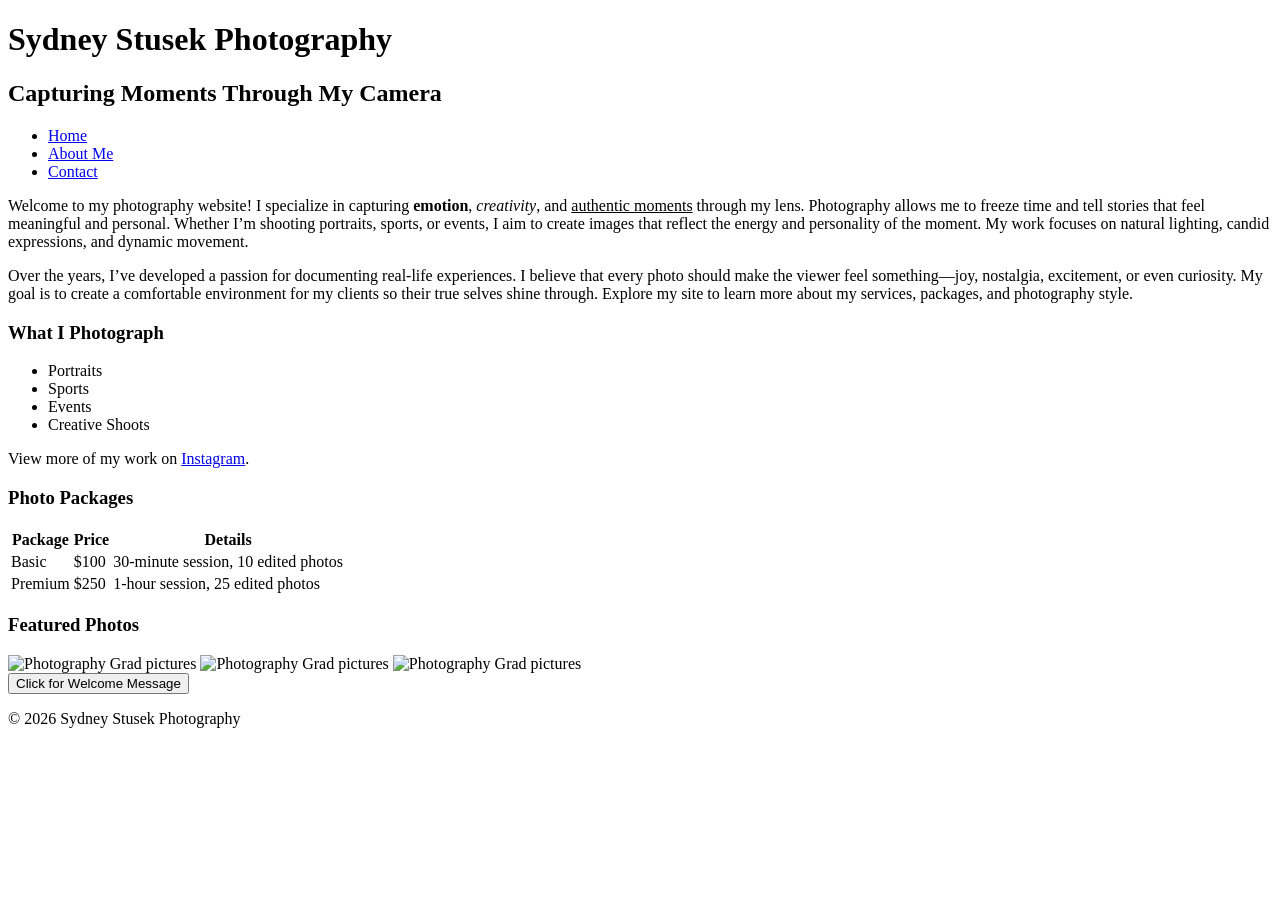
==== index.html @ 68c05e69 "Add files via upload" ====
<!DOCTYPE html>
<html lang="en">
<head>
    <meta charset="UTF-8">
    <title>Sydney Stusek Photography</title>
    <link rel="stylesheet" href="styles.css">
     <script src="script.js" defer></script>
</head>

<body>
    <header>
        <h1>Sydney Stusek Photography</h1>
        <h2>Capturing Moments Through My Camera</h2>
    </header>

    <nav>
    <ul class="nav-links">
        <li><a href="index.html">Home</a></li>
        <li><a href="aboutme.html">About Me</a></li>
        <li><a href="contact.html">Contact</a></li>
    </ul>
</nav>

    <section class="main-content">
        <p>
            Welcome to my photography website! I specialize in capturing <b>emotion</b>, 
            <i>creativity</i>, and <u>authentic moments</u> through my lens. Photography allows me 
            to freeze time and tell stories that feel meaningful and personal. Whether I’m shooting 
            portraits, sports, or events, I aim to create images that reflect the energy and personality 
            of the moment. My work focuses on natural lighting, candid expressions, and dynamic movement.
        </p>

        <p>
            Over the years, I’ve developed a passion for documenting real-life experiences. I believe 
            that every photo should make the viewer feel something—joy, nostalgia, excitement, or even 
            curiosity. My goal is to create a comfortable environment for my clients so their true selves 
            shine through. Explore my site to learn more about my services, packages, and photography style.
        </p>
    </section>

    <aside>
        <h3>What I Photograph</h3>
        <ul>
            <li>Portraits</li>
            <li>Sports</li>
            <li>Events</li>
            <li>Creative Shoots</li>
        </ul>

        <p>
            View more of my work on 
            <a href="https://www.instagram.com/pictures_by_sydney?utm_source=ig_web_button_share_sheet&igsh=ZDNlZDc0MzIxNw==" target="_blank">Instagram</a>.
        </p>
    </aside>

    <section>
        <h3>Photo Packages</h3>
        <table>
            <tr>
                <th>Package</th>
                <th>Price</th>
                <th>Details</th>
            </tr>
            <tr>
                <td>Basic</td>
                <td>$100</td>
                <td>30-minute session, 10 edited photos</td>
            </tr>
            <tr>
                <td>Premium</td>
                <td>$250</td>
                <td>1-hour session, 25 edited photos</td>
            </tr>
        </table>
    </section>

     <h3>Featured Photos</h3>
    <div class="image-row">
        <img src="images/IMG_0383.jpg" class="gallery-img" alt="Photography Grad pictures">
        <img src="images/IMG_6805.jpg" class="gallery-img" alt="Photography Grad pictures">
        <img src="images/IMG_0761.jpg" class="gallery-img" alt="Photography Grad pictures">
    </div>
    </section>

    <button onclick="showWelcome()">Click for Welcome Message</button>

    <footer>
        <p>&copy; 2026 Sydney Stusek Photography</p>
    </footer>

</body>
</html>
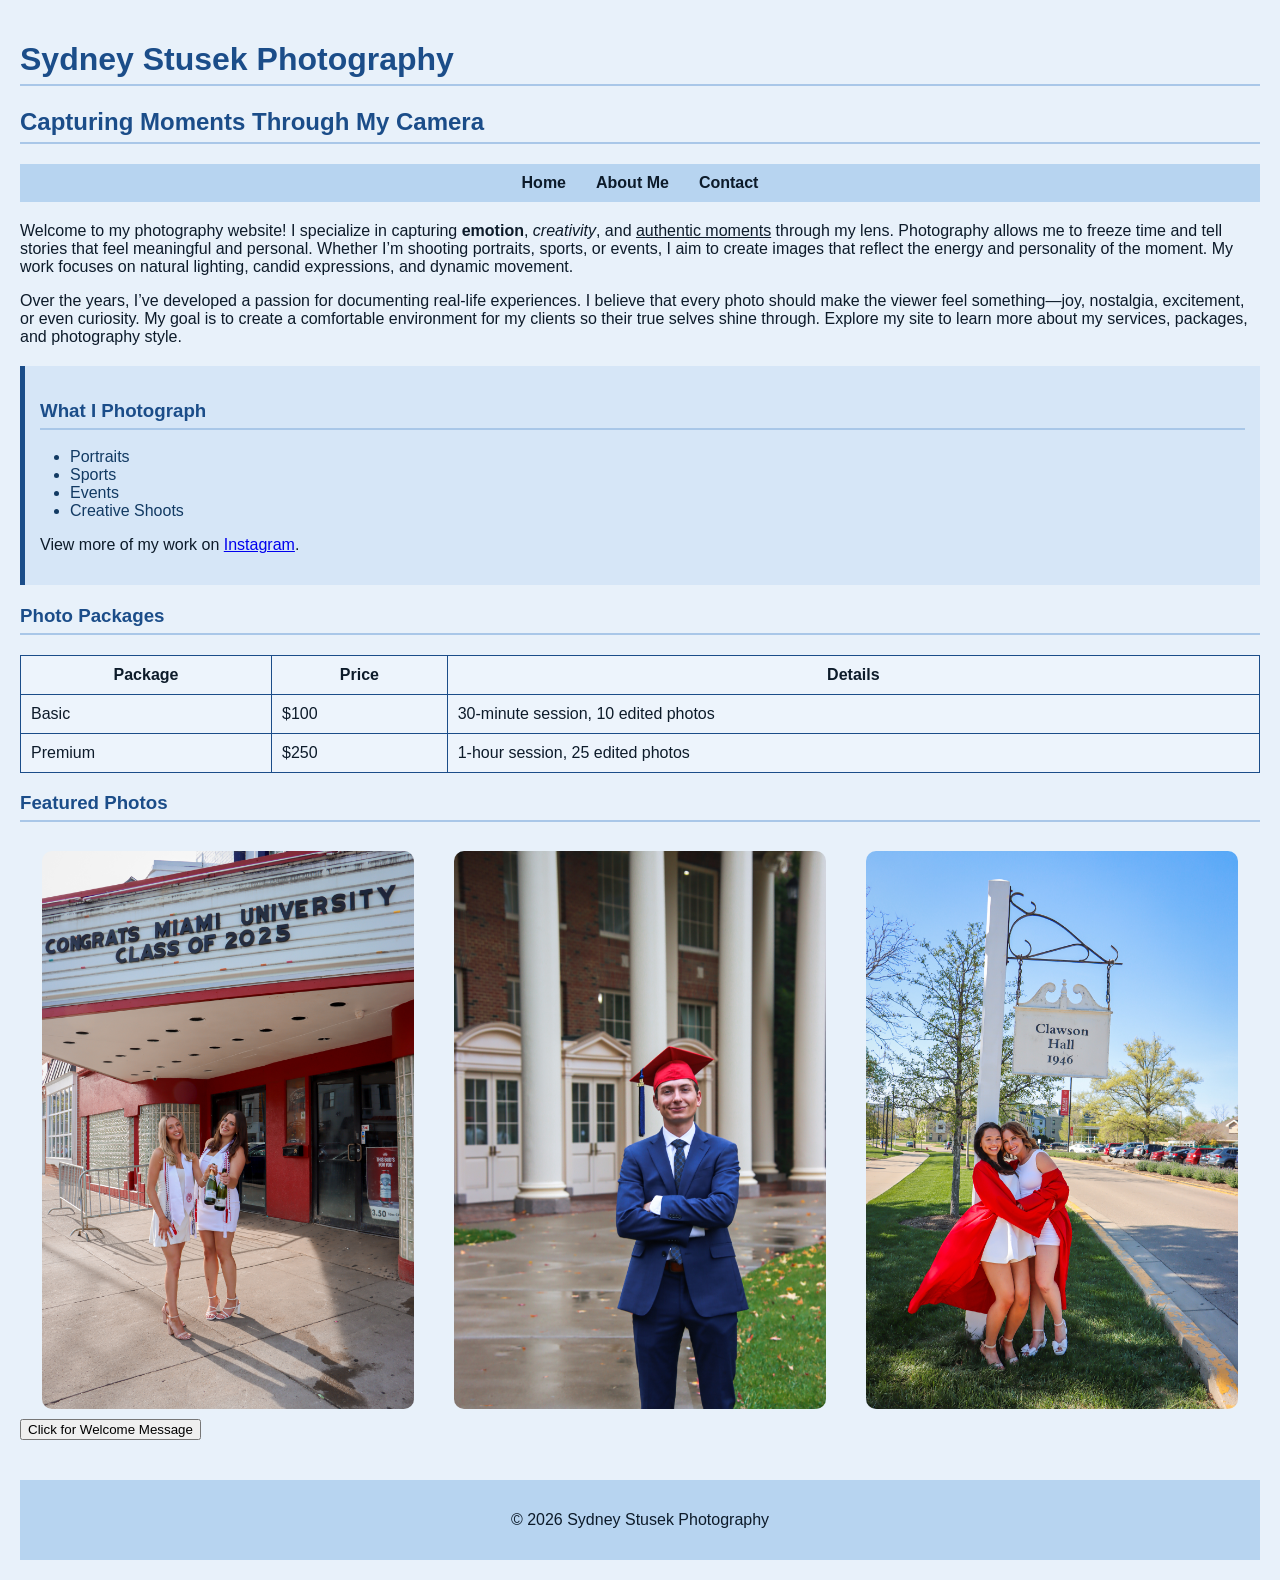
==== commit 4af894db: "Update index.html" ====
--- a/index.html
+++ b/index.html
@@ -76,9 +76,9 @@
 
      <h3>Featured Photos</h3>
     <div class="image-row">
-        <img src="images/IMG_0383.jpg" class="gallery-img" alt="Photography Grad pictures">
-        <img src="images/IMG_6805.jpg" class="gallery-img" alt="Photography Grad pictures">
-        <img src="images/IMG_0761.jpg" class="gallery-img" alt="Photography Grad pictures">
+        <img src="IMG_0383.jpg" class="gallery-img" alt="Photography Grad pictures">
+        <img src="IMG_6805.jpg" class="gallery-img" alt="Photography Grad pictures">
+        <img src="IMG_0761.jpg" class="gallery-img" alt="Photography Grad pictures">
     </div>
     </section>
 
--- a/styles.css
+++ b/styles.css
@@ -0,0 +1,111 @@
+/* ---------- GLOBAL STYLING ---------- */
+body {
+  font-family: Arial, sans-serif;
+  background-color: #e8f1fa;
+  color: #0d1b2a;
+  margin: 0;
+  padding: 20px;
+}
+/* ---------- HEADERS ---------- */
+h1, h2, h3 {
+  color: #1b4d89;
+  padding-bottom: 6px;
+  border-bottom: 2px solid #a9c7e8;
+}
+
+/* ---------- MAIN CONTENT ---------- */
+.main-content {
+  margin-bottom: 20px;
+}
+
+/* ---------- ASIDE ---------- */
+aside {
+  background-color: #d6e6f7;
+  padding: 15px;
+  border-left: 5px solid #1b4d89;
+  margin: 20px 0;
+}
+
+/* ---------- LISTS ---------- */
+ul, ol {
+  padding-left: 30px;
+  color: #123a63;
+}
+
+/* ---------- TABLE ---------- */
+table {
+  width: 100%;
+  border-collapse: collapse;
+  margin-top: 20px;
+}
+
+table, th, td {
+  border: 1px solid #1b4d89;
+}
+
+th, td {
+  padding: 10px;
+  background-color: #edf4fc;
+}
+
+/* ---------- FOOTER ---------- */
+footer {
+  margin-top: 40px;
+  padding: 15px;
+  background-color: #b7d4f0;
+  text-align: center;
+  color: #0d1b2a;
+}
+
+/* ---------- NAVIGATION ---------- */
+nav {
+  background-color: #b7d4f0;
+  padding: 10px 0;
+  margin-bottom: 20px;
+}
+
+.nav-links {
+  list-style: none;
+  display: flex;
+  justify-content: center;
+  gap: 30px;
+  padding: 0;
+  margin: 0;
+}
+
+.nav-links a {
+  text-decoration: none;
+  color: #0d1b2a;
+  font-weight: bold;
+}
+
+.nav-links a:hover {
+  color: #1b4d89;
+  text-decoration: underline;
+}
+
+/* ---------- IMAGE STYLING ---------- */
+.gallery-img {
+  width: 30%;
+  border-radius: 10px;
+  margin: 10px;
+}
+
+.image-row {
+  display: flex;
+  justify-content: center;
+  gap: 20px;
+}
+
+.about-img, .contact-img {
+  width: 25%;
+  display: block;
+  margin: 0 auto 10px auto;
+  border-radius: 10px;
+  transition: transform 0.3s ease;
+}
+
+.about-img:hover {
+  transform: scale(1.05);
+}
+
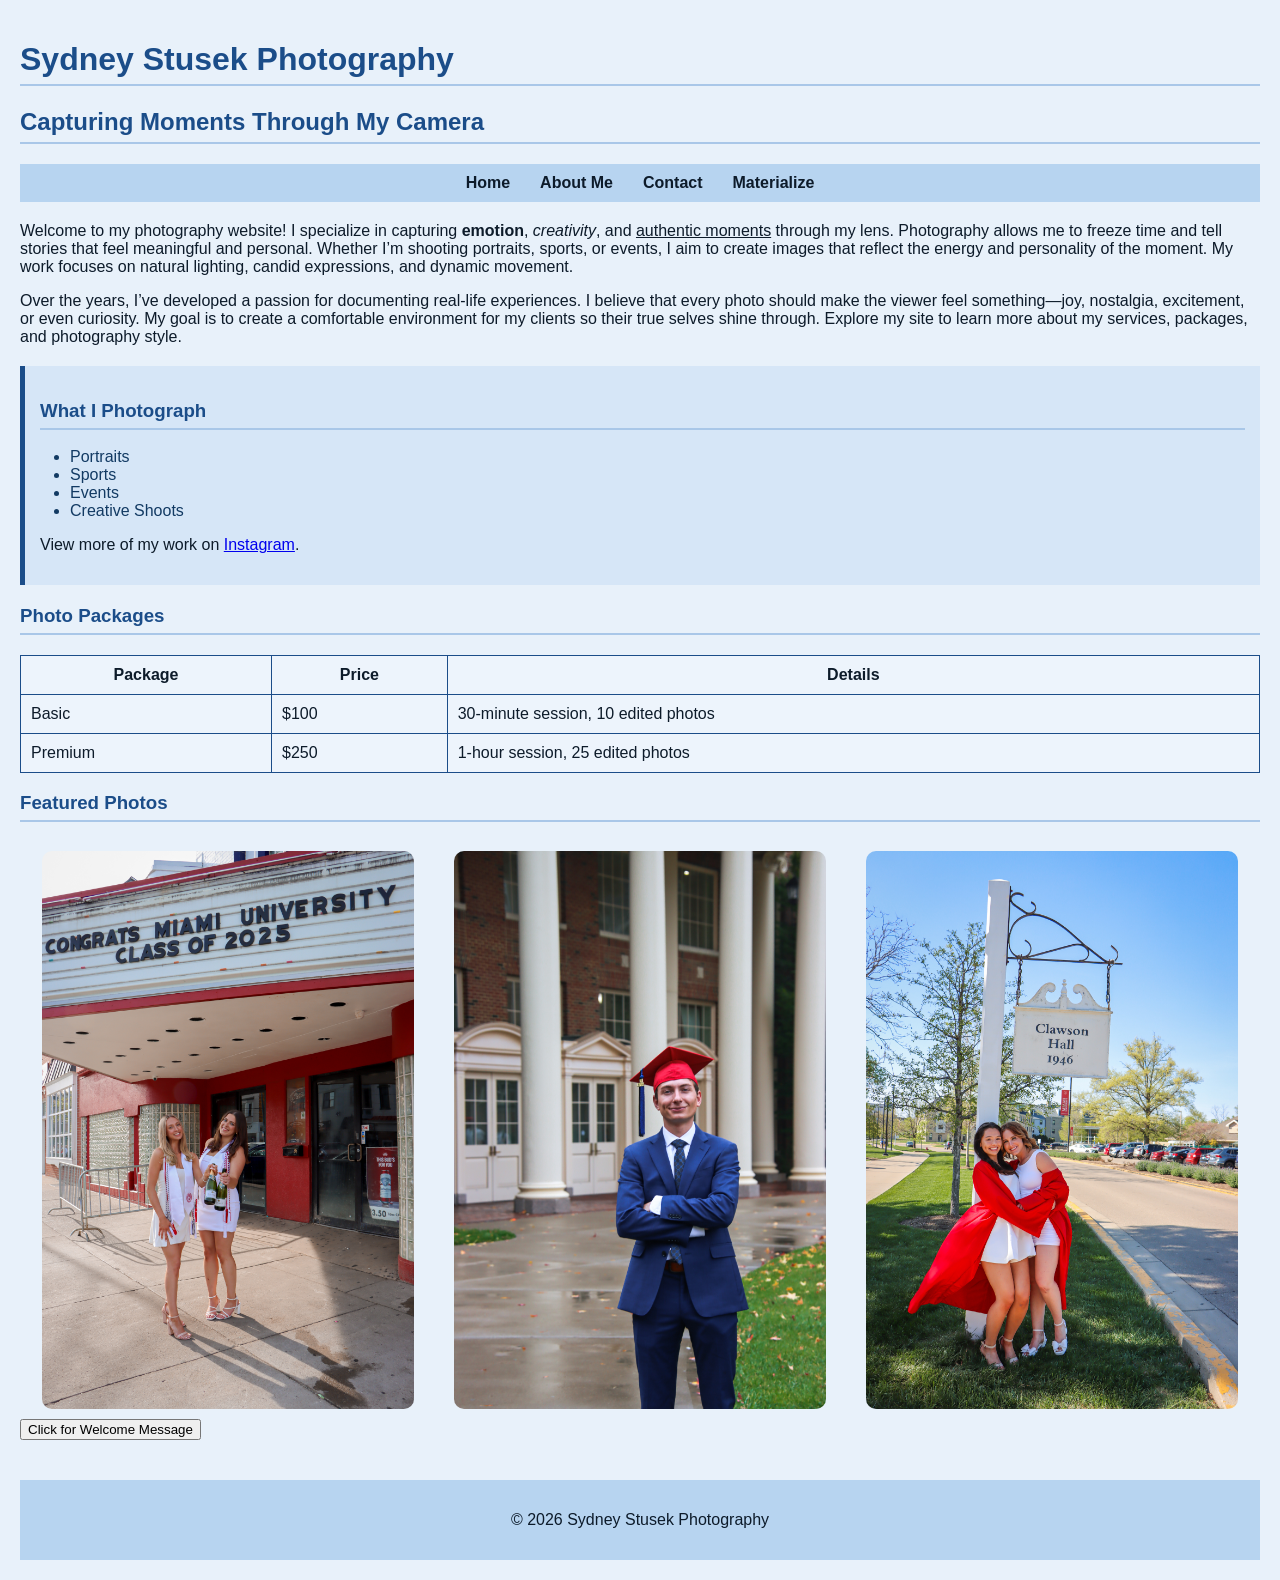
==== commit c2d48c1e: "Update index.html" ====
--- a/index.html
+++ b/index.html
@@ -18,6 +18,7 @@
         <li><a href="index.html">Home</a></li>
         <li><a href="aboutme.html">About Me</a></li>
         <li><a href="contact.html">Contact</a></li>
+        <li><a href="materialize.html">Materialize</a></li>
     </ul>
 </nav>
 
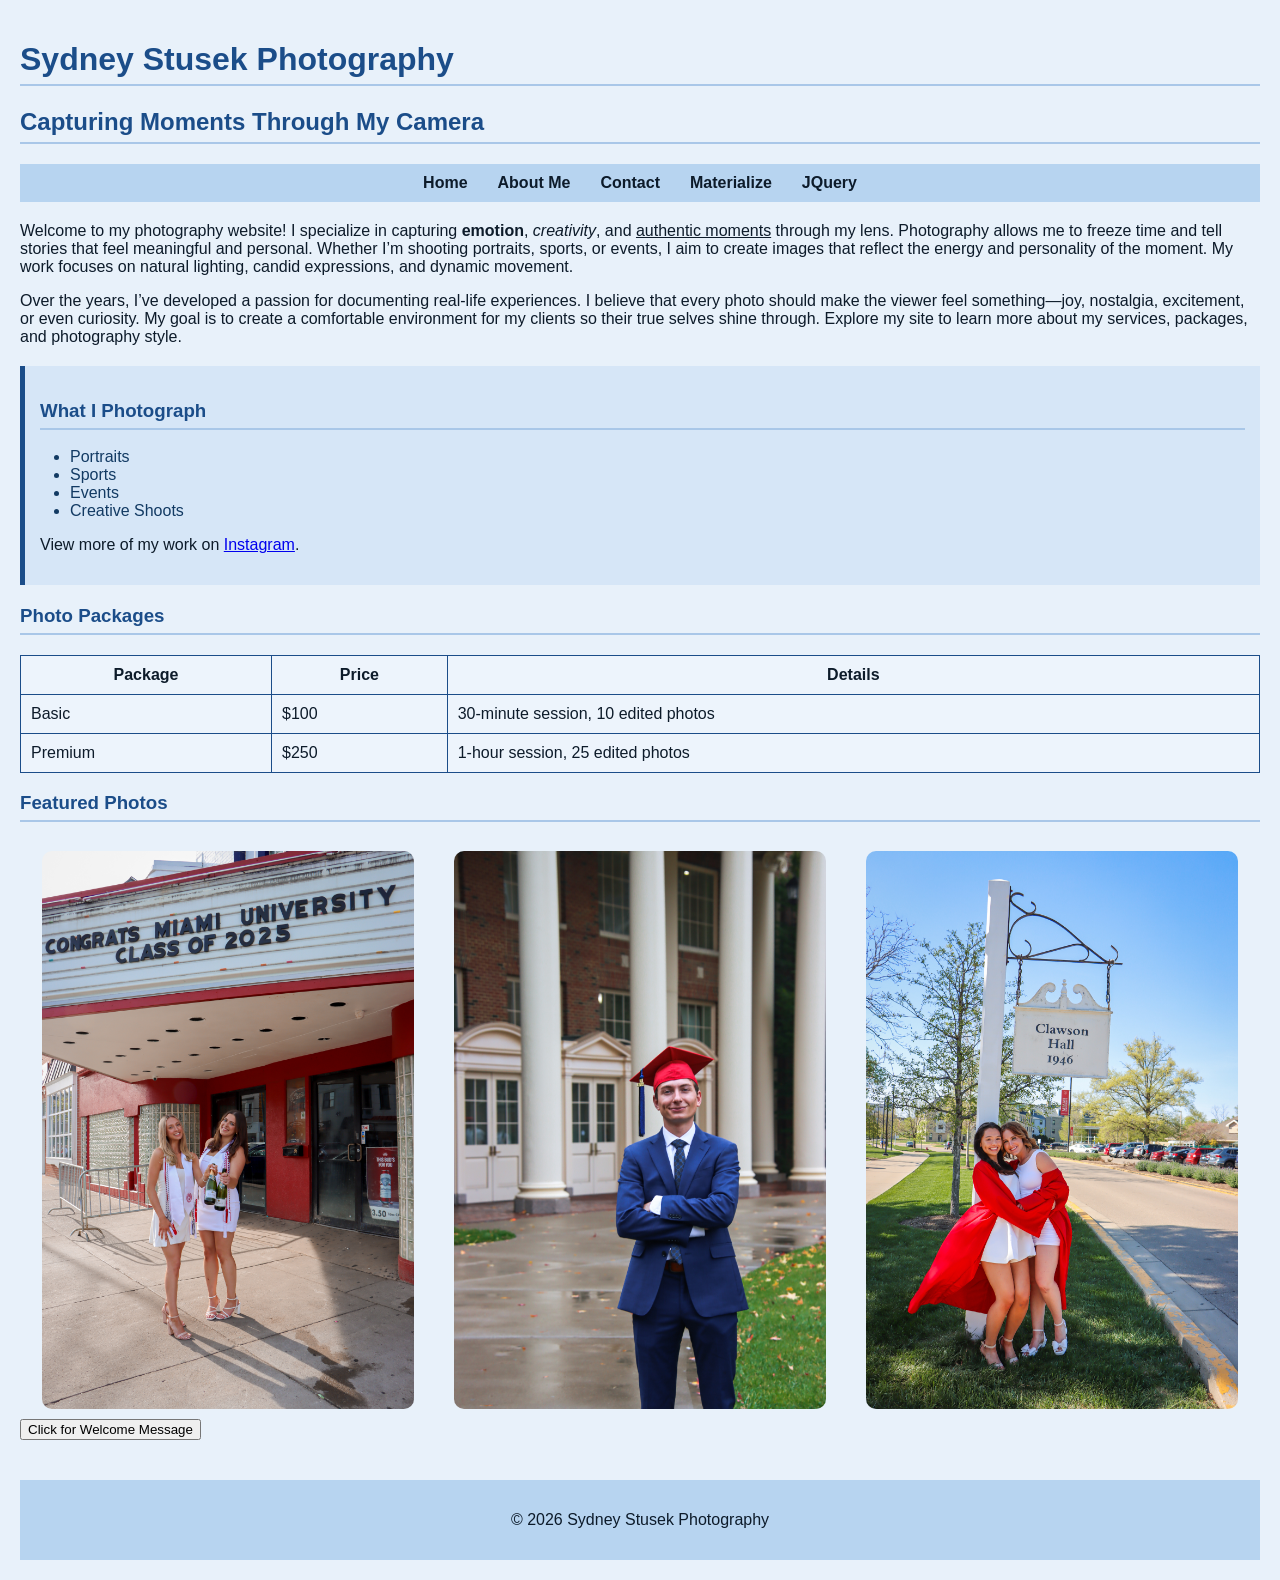
==== commit c31f6013: "Update index.html" ====
--- a/index.html
+++ b/index.html
@@ -13,12 +13,13 @@
         <h2>Capturing Moments Through My Camera</h2>
     </header>
 
-    <nav>
+<nav>
     <ul class="nav-links">
         <li><a href="index.html">Home</a></li>
         <li><a href="aboutme.html">About Me</a></li>
         <li><a href="contact.html">Contact</a></li>
         <li><a href="materialize.html">Materialize</a></li>
+        <li><a href="jquery.html">JQuery</a></li>
     </ul>
 </nav>
 
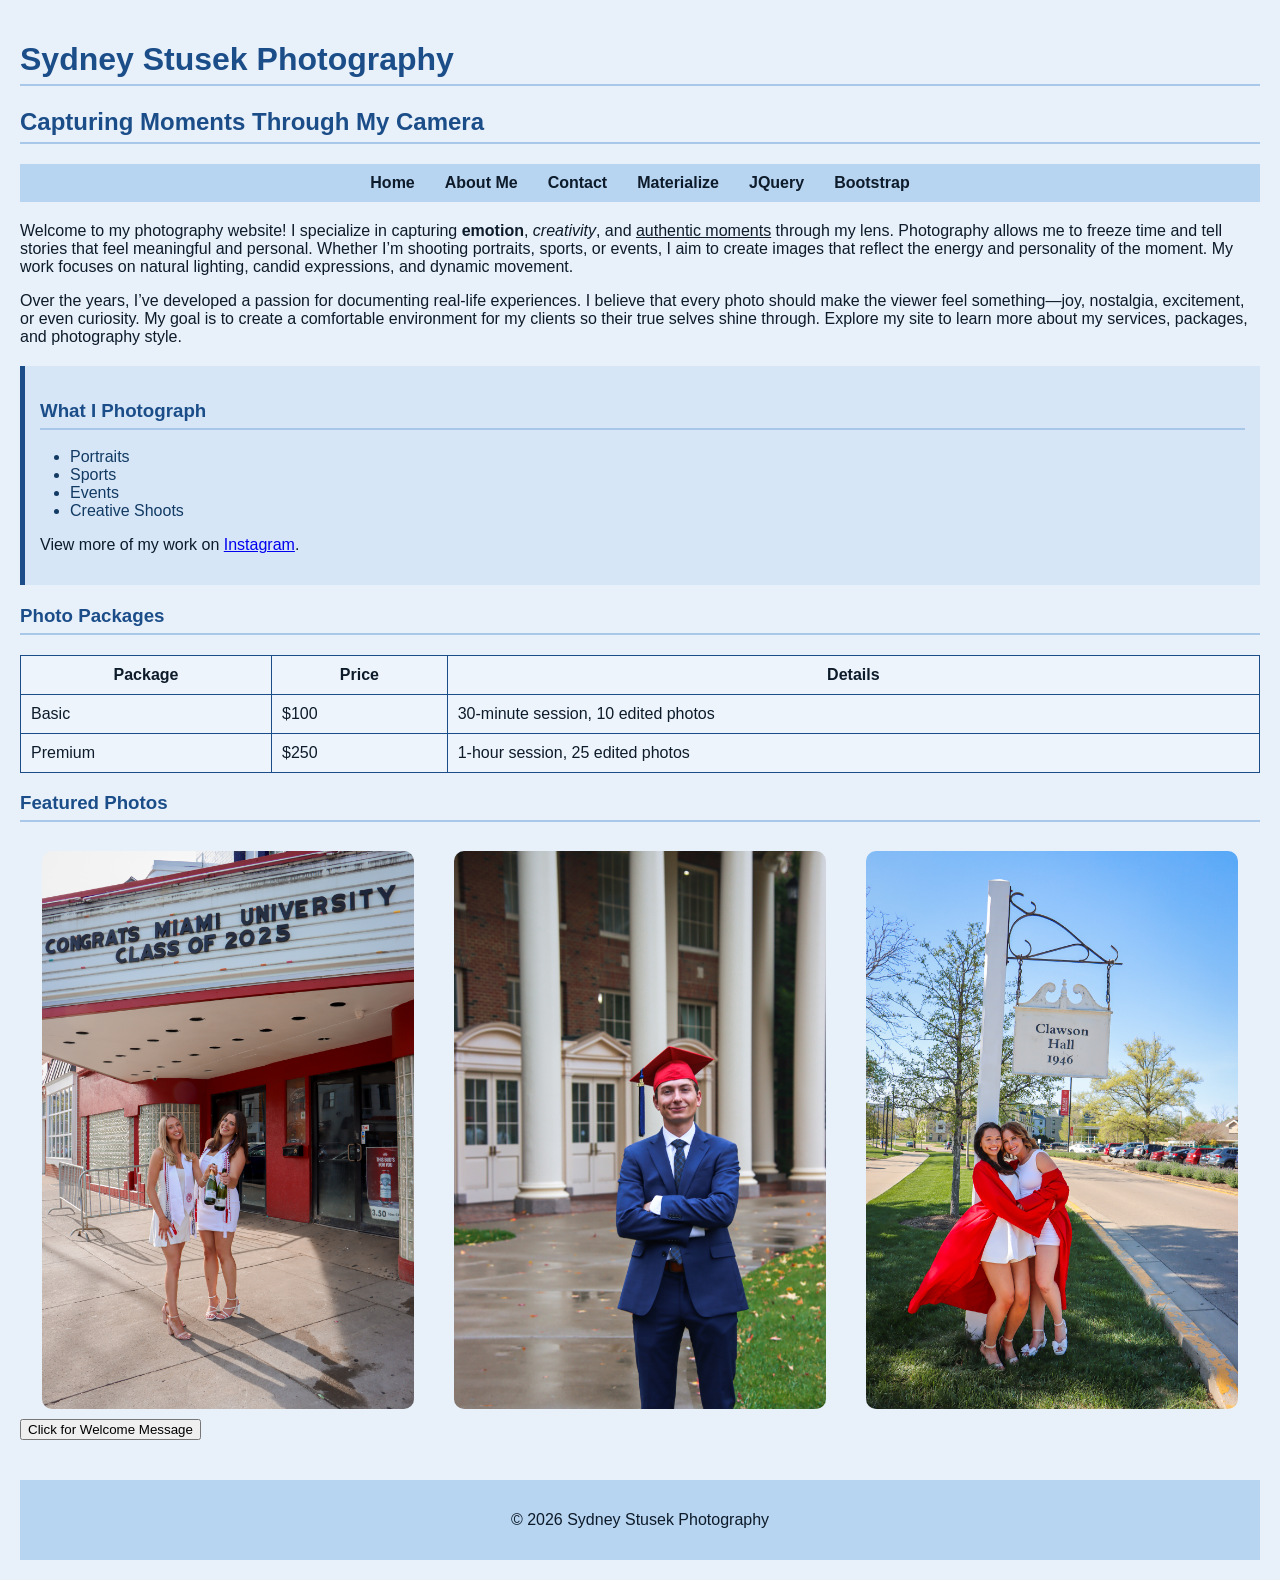
==== commit e543c8ce: "Update index.html" ====
--- a/index.html
+++ b/index.html
@@ -20,6 +20,7 @@
         <li><a href="contact.html">Contact</a></li>
         <li><a href="materialize.html">Materialize</a></li>
         <li><a href="jquery.html">JQuery</a></li>
+         <li><a href="bootstrap.html">Bootstrap</a></li>
     </ul>
 </nav>
 
